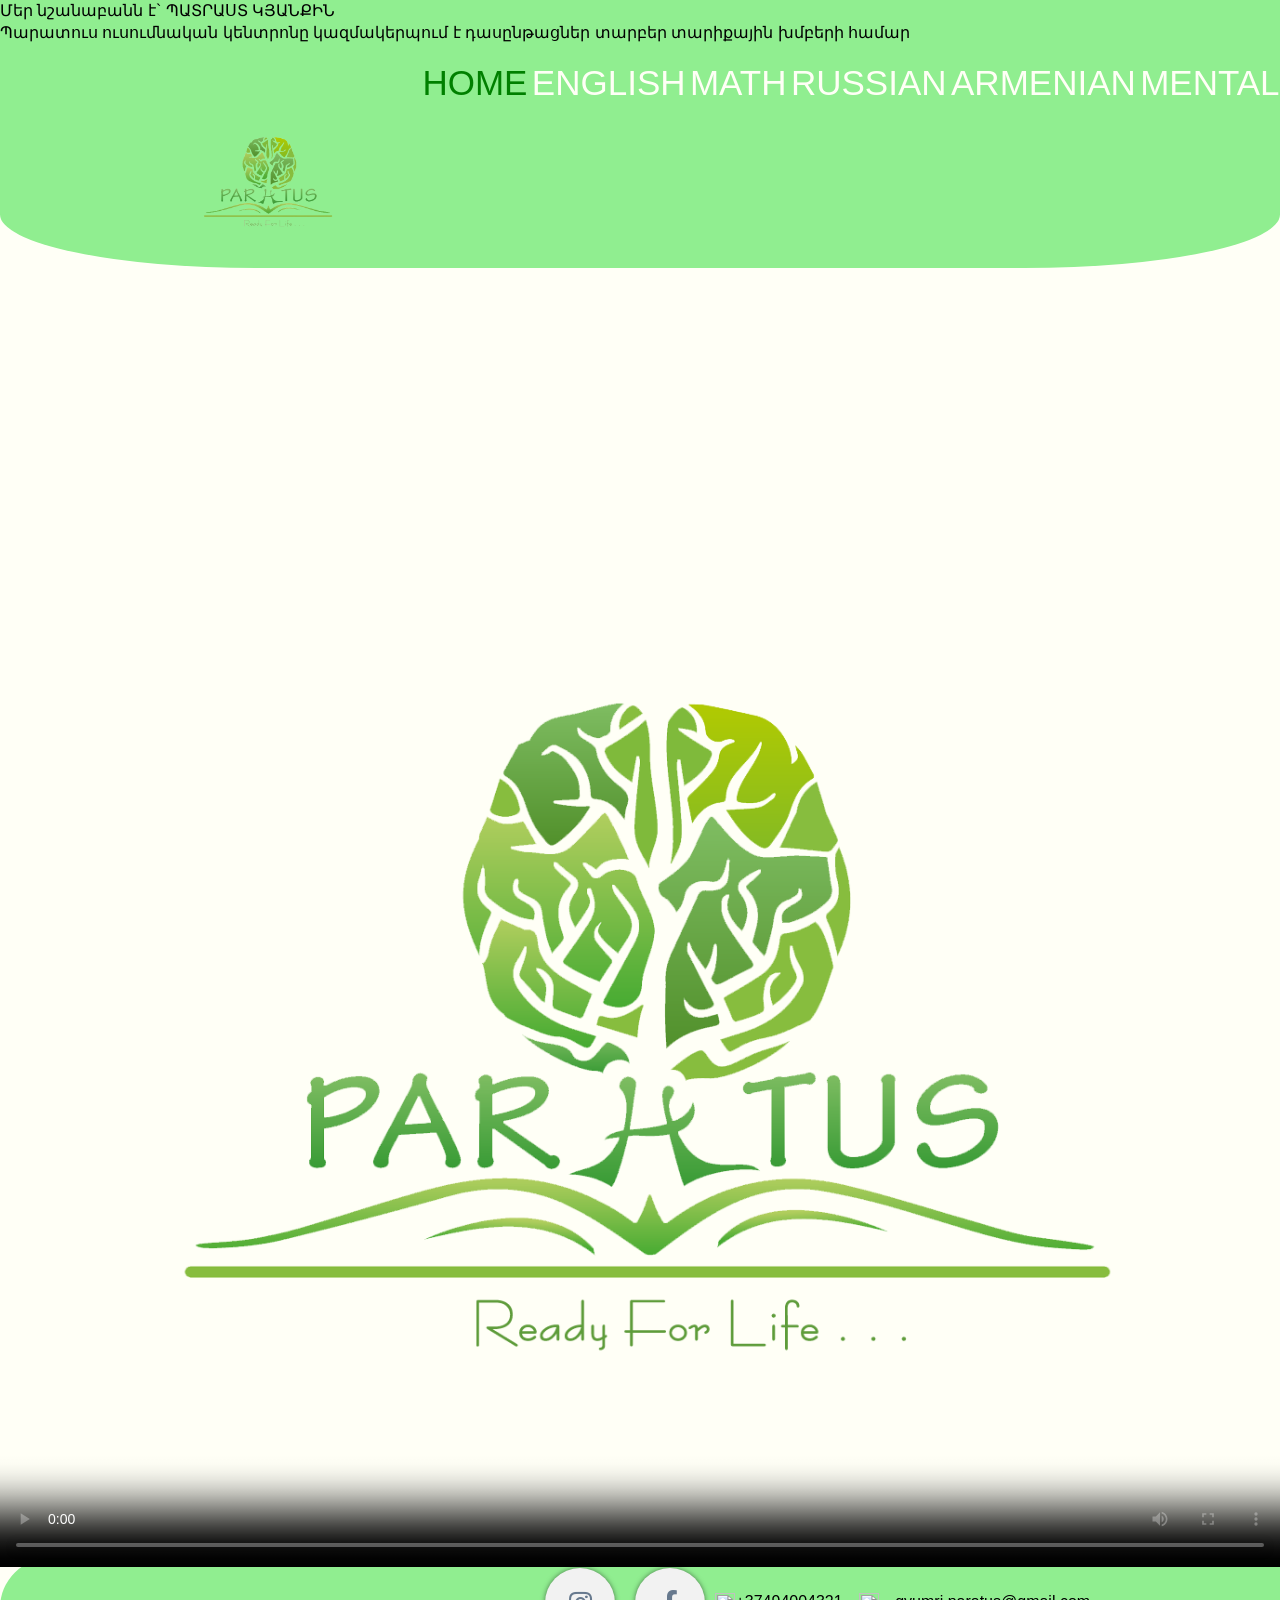
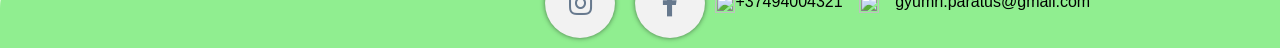
==== index.html @ 4b2f4308 "down up" ====
<!DOCTYPE html>
<html>
<head>
    <meta charset="UTF-8">
    <meta http-equiv="X-UA-Compatible" content="IE=edge">
    <meta name="viewport" content="width=device-width, initial-scale=1.0">
    <title>Paratus</title>
    <link rel="stylesheet" href="style.css">
    <link rel="icon" href="IMG/paratus.png">
    <link rel="stylesheet" href="https://pro.fontawesome.com/releases/v5.10.0/css/all.css" integrity="sha384-AYmEC3Yw5cVb3ZcuHtOA93w35dYTsvhLPVnYs9eStHfGJvOvKxVfELGroGkvsg+p" crossorigin="anonymous">
    <meta name="viewport" content="width=device-width, initial-scale=1">
</head>

<body>
    <div class="containner">
        
     <div class="main">
     <div class="nav">
      
            <span class="first">Մեր նշանաբանն է` ՊԱՏՐԱՍՏ ԿՅԱՆՔԻՆ</span><br>
            <span class="first">Պարատուս ուսումնական կենտրոնը կազմակերպում է դասընթացներ տարբեր տարիքային խմբերի համար</span>
               
       
            <div class="objects">
                <a href="https://yzakaryan.github.io/" class="hrefs1">HOME</a>
                <a href="https://yzakaryan.github.io/english/index.html" class="hrefs">ENGLISH</a>
                <a href="https://yzakaryan.github.io/math/index.html" class="hrefs">MATH</a>
                <a href="https://yzakaryan.github.io/russian/index.html" class="hrefs">RUSSIAN</a>
                <a href="https://yzakaryan.github.io/armenian/index.html" class="hrefs">ARMENIAN</a>
                <a href="https://yzakaryan.github.io/mental/index.html" class="hrefs">MENTAL</a>
            </div>
            <img class="imgp" src="IMG/paratus-removebg-preview.png  " alt="paratus img" width="150px" height="150px">
                
     </div></div>
            
        
            
            </div>
    <div class="down"><iframe class="map" src="https://www.google.com/maps/embed?pb=!1m18!1m12!1m3!1d754.736954864433!2d43.82356452481894!3d40.829109800000005!2m3!1f0!2f0!3f0!3m2!1i1024!2i768!4f13.1!3m3!1m2!1s0x4041f90906b329f3%3A0x7ffcc25759663d4c!2zUGFydXlyIFNldmFrIFN0LCBHeXVtcmksINCQ0YDQvNC10L3QuNGP!5e0!3m2!1sru!2s!4v1666691254229!5m2!1sru!2s" width="100%" height="200" style="border:0;" allowfullscreen="" loading="lazy" referrerpolicy="no-referrer-when-downgrade"></iframe>
                      <video width="100%" height="1080" controls="controls" src="" poster="IMG/paratus.png"></video>
      <div class="social">
      
        <a class="social__icon instagram" target="_blank" href="https://www.instagram.com/paratus.am/">
          <i class="fab fa-instagram"></i>
        </a>
        <a class="social__icon facebook" target="_blank" href="https://www.facebook.com/paratus.am/">
          <i class="fab fa-facebook-f"></i>
        </a>
        <img class="x1b0d499xuo83w1" src="https://static.xx.fbcdn.net/rsrc.php/v3/yT/r/Dc7-7AgwkwS.png" alt="" height="20" width="20">
        <span class="usersel1"> +37494004321</span>
        <img class="x1b0d499xuo83w3" src="https://static.xx.fbcdn.net/rsrc.php/v3/yE/r/2PIcyqpptfD.png" alt="" height="20" width="20">
        <span class="usersel"> gyumri.paratus@gmail.com</span>
        
     </div>
</div> 



</body>
</html>
---- style.css ----
@import url('https://fonts.googleapis.com/css2?family=Raleway:wght@100&display=swap');
.containner {
	width: 100%;
}

.imgp{
margin-left: 15%;
margin-top: 0%;
margin-bottom: 5px;
max-width: 100%;
max-height: 100%;
}

.objects{
	margin-left: 33%;
	margin-top: 1%;
}

.hrefs{
	text-decoration: none;
	color: #FFFFF6;
	border-radius: 20%;
	font-size: 35px;
}

.hrefs1{
	text-decoration: none;
	color: green;
	border-radius: 20%;
	font-size: 35px;
}

.nav{
background-color: lightgreen;
border-bottom-left-radius: 20%;
border-bottom-right-radius: 20%;
}


.usersel{
	user-select: all;
	padding-left: 1%;
}

.x1b0d499xuo83w3{
	margin-left 	: 1%;
}

.ps{
	font-weight: 300;
	color: #FFFFF6;
	
}
 
.map{
	margin-right: 15%;
	margin-top: 1%;

}

.first{
	font-weight: lighter;
	font-family: 'Segoe UI', Tahoma, Geneva, Verdana, sans-serif;
}

body {
	margin: 0;
    padding: 0;
	min-width: 320px;
	max-width: 100%;
    overflow-x: hidden;
    justify-content: center;
	background-color: #fffff6;
    user-select: none;
	position: relative;
	font-family: 'Noto Sans', sans-serif;
	font-size: 16px;
	line-height: 1.4;
	color: #000;
	height: auto;
}

body *,
body *:before,
body *:after {
	box-sizing: border-box;
}

.social{
    margin-left:0%;
	margin-top: -1em;
    width: 127%;
    max-height: 20vw;
    display: flex;
    align-items: center;
    justify-content: center;
    background-color: lightgreen;
    border-top-left-radius: 50px;
    border-top-right-radius: 50px
}

  .social__icon{
	text-decoration: none;
	display:flex;
	align-items:center;
	justify-content:center;
	width: 70px;
	height: 70px;
	margin: 10px;
	background-color: #f2f2f2;
	border-radius: 50%;
	box-shadow: 0px 0px 5px #00000080;
	transition: all 0.3s ease;
	position: relative;
	overflow:hidden;
  }
  
  .social__icon i {
	font-size: 26px;
	color: #67798e;
	transition: all 0.3s ease;
	z-index: 1;
  }
  
  .social__icon:after{
	content: "";
	width: 70px;
	height: 70px;
	position:absolute;
	transform: translate(0, 70px);
	border-radius: 50%;
	transition: all 0.3s ease;
  }

  .social__icon.instagram:after{
	background-color: #833AB4;
  }
  .social__icon.facebook:after{
	background-color: #3b5998;
  }

  
  .social__icon:hover {
	transform: translateY(-4px);
	box-shadow: 0px 0px 15px #00000080;
  }
  
  .social__icon:hover i{
	 color: #fff;
  }
  
  .social__icon:hover:after{
	transform: translate(0);
  }

  .social__icon:hover {
	transform: translateY(-4px);
	box-shadow: 0px 0px 15px #00000080;
  }
  
  .social__icon:hover i{
	 color: #fff;
  }
  
  .social__icon:hover:after{
	transform: translate(0);
  }
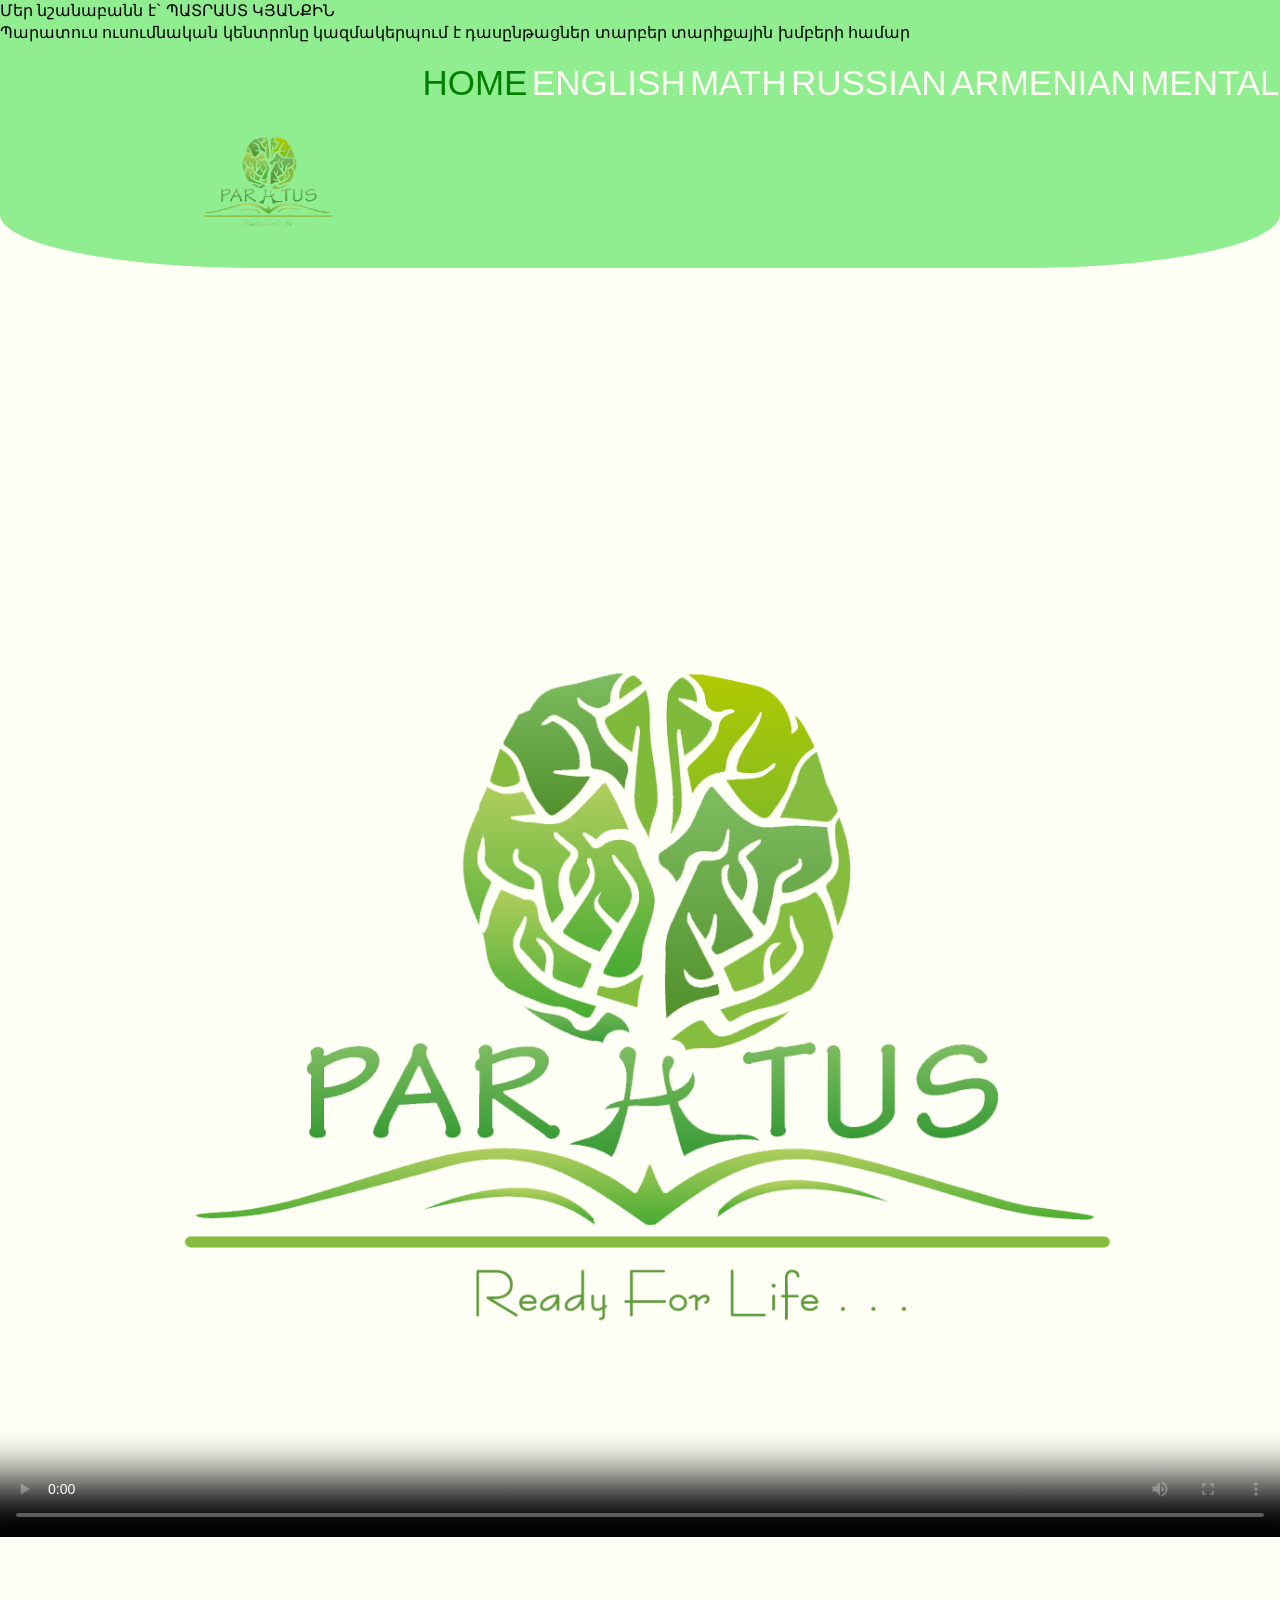
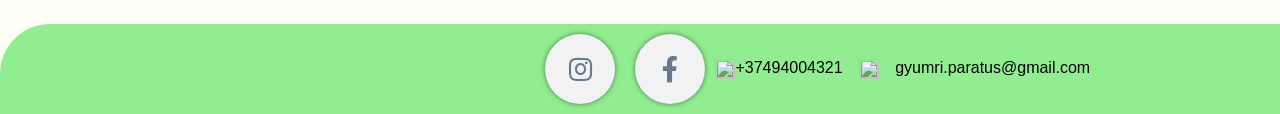
==== commit 0e0de281: "m" ====
--- a/index.html
+++ b/index.html
@@ -33,10 +33,8 @@
                 
      </div></div>
             
-        
-            
             </div>
-    <div class="down"><iframe class="map" src="https://www.google.com/maps/embed?pb=!1m18!1m12!1m3!1d754.736954864433!2d43.82356452481894!3d40.829109800000005!2m3!1f0!2f0!3f0!3m2!1i1024!2i768!4f13.1!3m3!1m2!1s0x4041f90906b329f3%3A0x7ffcc25759663d4c!2zUGFydXlyIFNldmFrIFN0LCBHeXVtcmksINCQ0YDQvNC10L3QuNGP!5e0!3m2!1sru!2s!4v1666691254229!5m2!1sru!2s" width="100%" height="200" style="border:0;" allowfullscreen="" loading="lazy" referrerpolicy="no-referrer-when-downgrade"></iframe>
+    <div class="down"><iframe class="map" src="https://www.google.com/maps/embed?pb=!1m18!1m12!1m3!1d754.736954864433!2d43.82356452481894!3d40.829109800000005!2m3!1f0!2f0!3f0!3m2!1i1024!2i768!4f13.1!3m3!1m2!1s0x4041f90906b329f3%3A0x7ffcc25759663d4c!2zUGFydXlyIFNldmFrIFN0LCBHeXVtcmksINCQ0YDQvNC10L3QuNGP!5e0!3m2!1sru!2s!4v1666691254229!5m2!1sru!2s" width="100%" height="170" style="border:0;" allowfullscreen="" loading="lazy" referrerpolicy="no-referrer-when-downgrade"></iframe>
                       <video width="100%" height="1080" controls="controls" src="" poster="IMG/paratus.png"></video>
       <div class="social">
       
--- a/style.css
+++ b/style.css
@@ -88,7 +88,7 @@
 
 .social{
     margin-left:0%;
-	margin-top: -1em;
+	margin-top: 5em;
     width: 127%;
     max-height: 20vw;
     display: flex;
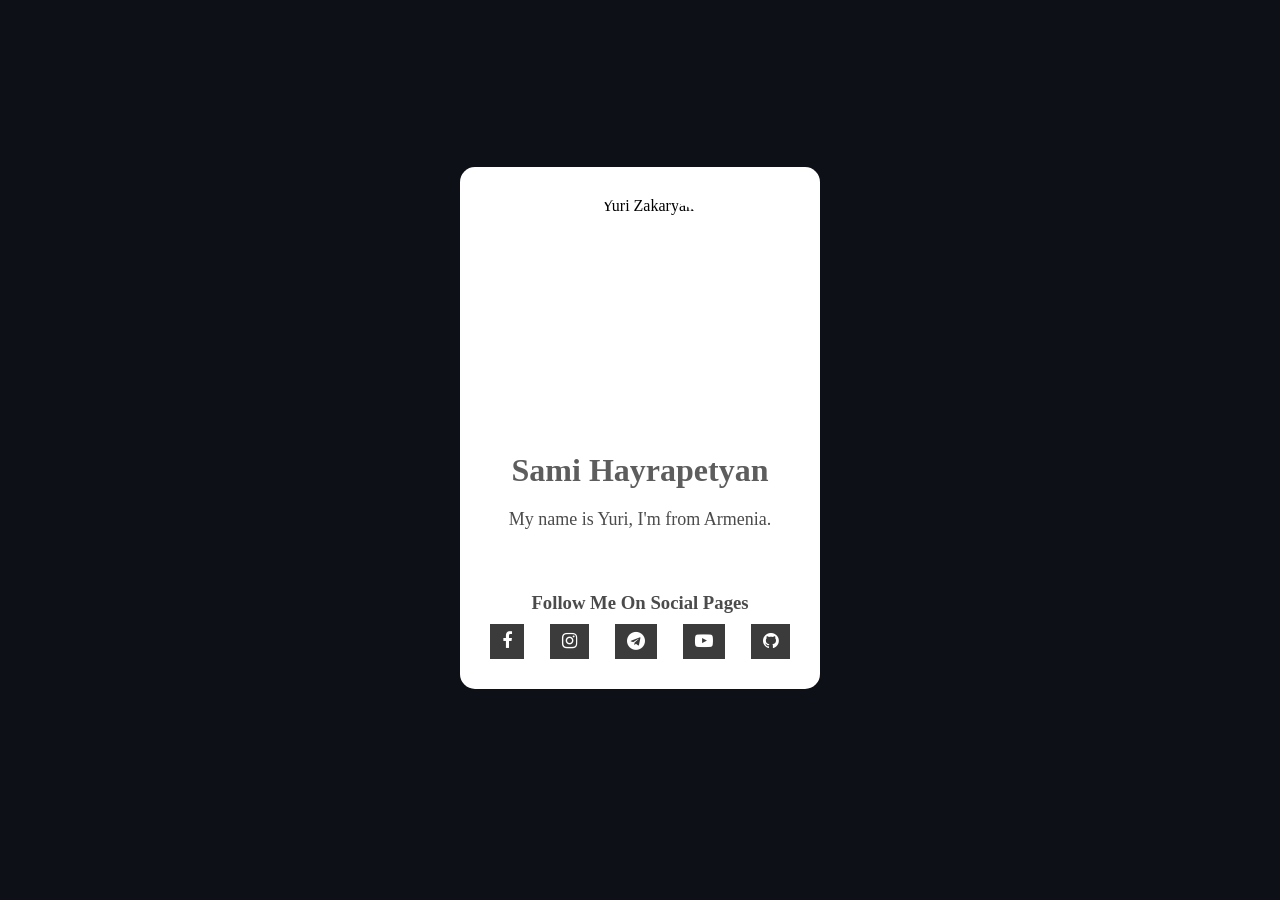
==== commit cfe4c244: "Card" ====
--- a/index.html
+++ b/index.html
@@ -1,58 +1,35 @@
 <!DOCTYPE html>
-<html>
+<html lang="en">
 <head>
     <meta charset="UTF-8">
     <meta http-equiv="X-UA-Compatible" content="IE=edge">
     <meta name="viewport" content="width=device-width, initial-scale=1.0">
-    <title>Paratus</title>
+    <title>Yur Zakaryan</title>
+    <link rel="stylesheet" href="https://cdnjs.cloudflare.com/ajax/libs/font-awesome/4.7.0/css/font-awesome.min.css">
     <link rel="stylesheet" href="style.css">
-    <link rel="icon" href="IMG/paratus.png">
-    <link rel="stylesheet" href="https://pro.fontawesome.com/releases/v5.10.0/css/all.css" integrity="sha384-AYmEC3Yw5cVb3ZcuHtOA93w35dYTsvhLPVnYs9eStHfGJvOvKxVfELGroGkvsg+p" crossorigin="anonymous">
-    <meta name="viewport" content="width=device-width, initial-scale=1">
 </head>
+<body>
+    <div id="me_wrapper">
+        <div id="me_header">
+            <div id="me_cover">
+                <img src="" alt="Yuri Zakaryan">
+            </div>
+            <div id="me_info">
+                <h1>Sami Hayrapetyan</h1>
+                <p>
+                    My name is Yuri, I'm from Armenia. <br> <br> 
+                   
 
-<body>
-    <div class="containner">
-        
-     <div class="main">
-     <div class="nav">
-      
-            <span class="first">Մեր նշանաբանն է` ՊԱՏՐԱՍՏ ԿՅԱՆՔԻՆ</span><br>
-            <span class="first">Պարատուս ուսումնական կենտրոնը կազմակերպում է դասընթացներ տարբեր տարիքային խմբերի համար</span>
-               
-       
-            <div class="objects">
-                <a href="https://yzakaryan.github.io/" class="hrefs1">HOME</a>
-                <a href="https://yzakaryan.github.io/english/index.html" class="hrefs">ENGLISH</a>
-                <a href="https://yzakaryan.github.io/math/index.html" class="hrefs">MATH</a>
-                <a href="https://yzakaryan.github.io/russian/index.html" class="hrefs">RUSSIAN</a>
-                <a href="https://yzakaryan.github.io/armenian/index.html" class="hrefs">ARMENIAN</a>
-                <a href="https://yzakaryan.github.io/mental/index.html" class="hrefs">MENTAL</a>
+                <h3>Follow me on social pages</h3>
+                
+                <div class="soc">
+                    <a href="https://www.facebook.com/yurzakaryan" target="_blank"><i class="fa fa-facebook"></i></a>
+                    <a href="https://www.instagram.com/yurzakaryan" target="_blank"><i class="fa fa-instagram"></i></a>
+                    <a href="https://t.me/YurZ77" target="_blank"><i class="fa fa-telegram"></i></a><a href="https://www.youtube.com/SamiHayrapetyan" target="_blank"><i class="fa fa-youtube-play"></i></a>
+                    <a href="https://github.com/yzakaryan" target="_blank"><i class="fa fa-github"></i></a>
+                </div>
             </div>
-            <img class="imgp" src="IMG/paratus-removebg-preview.png  " alt="paratus img" width="150px" height="150px">
-                
-     </div></div>
-            
-            </div>
-    <div class="down"><iframe class="map" src="https://www.google.com/maps/embed?pb=!1m18!1m12!1m3!1d754.736954864433!2d43.82356452481894!3d40.829109800000005!2m3!1f0!2f0!3f0!3m2!1i1024!2i768!4f13.1!3m3!1m2!1s0x4041f90906b329f3%3A0x7ffcc25759663d4c!2zUGFydXlyIFNldmFrIFN0LCBHeXVtcmksINCQ0YDQvNC10L3QuNGP!5e0!3m2!1sru!2s!4v1666691254229!5m2!1sru!2s" width="100%" height="170" style="border:0;" allowfullscreen="" loading="lazy" referrerpolicy="no-referrer-when-downgrade"></iframe>
-                      <video width="100%" height="1080" controls="controls" src="" poster="IMG/paratus.png"></video>
-      <div class="social">
-      
-        <a class="social__icon instagram" target="_blank" href="https://www.instagram.com/paratus.am/">
-          <i class="fab fa-instagram"></i>
-        </a>
-        <a class="social__icon facebook" target="_blank" href="https://www.facebook.com/paratus.am/">
-          <i class="fab fa-facebook-f"></i>
-        </a>
-        <img class="x1b0d499xuo83w1" src="https://static.xx.fbcdn.net/rsrc.php/v3/yT/r/Dc7-7AgwkwS.png" alt="" height="20" width="20">
-        <span class="usersel1"> +37494004321</span>
-        <img class="x1b0d499xuo83w3" src="https://static.xx.fbcdn.net/rsrc.php/v3/yE/r/2PIcyqpptfD.png" alt="" height="20" width="20">
-        <span class="usersel"> gyumri.paratus@gmail.com</span>
-        
-     </div>
-</div> 
-
-
-
+        </div>
+    </div>
 </body>
 </html>
--- a/style.css
+++ b/style.css
@@ -1,167 +1,133 @@
-@import url('https://fonts.googleapis.com/css2?family=Raleway:wght@100&display=swap');
-.containner {
-	width: 100%;
-}
-
-.imgp{
-margin-left: 15%;
-margin-top: 0%;
-margin-bottom: 5px;
-max-width: 100%;
-max-height: 100%;
-}
-
-.objects{
-	margin-left: 33%;
-	margin-top: 1%;
-}
-
-.hrefs{
-	text-decoration: none;
-	color: #FFFFF6;
-	border-radius: 20%;
-	font-size: 35px;
-}
-
-.hrefs1{
-	text-decoration: none;
-	color: green;
-	border-radius: 20%;
-	font-size: 35px;
-}
-
-.nav{
-background-color: lightgreen;
-border-bottom-left-radius: 20%;
-border-bottom-right-radius: 20%;
-}
-
-
-.usersel{
-	user-select: all;
-	padding-left: 1%;
-}
-
-.x1b0d499xuo83w3{
-	margin-left 	: 1%;
-}
-
-.ps{
-	font-weight: 300;
-	color: #FFFFF6;
-	
-}
- 
-.map{
-	margin-right: 15%;
-	margin-top: 1%;
-
-}
-
-.first{
-	font-weight: lighter;
-	font-family: 'Segoe UI', Tahoma, Geneva, Verdana, sans-serif;
+*{
+    margin: 0;
+    padding: 0;
+    box-sizing: border-box;
+    outline: 0;
 }
 
 body {
-	margin: 0;
-    padding: 0;
-	min-width: 320px;
-	max-width: 100%;
-    overflow-x: hidden;
-    justify-content: center;
-	background-color: #fffff6;
-    user-select: none;
-	position: relative;
-	font-family: 'Noto Sans', sans-serif;
-	font-size: 16px;
-	line-height: 1.4;
-	color: #000;
-	height: auto;
-}
-
-body *,
-body *:before,
-body *:after {
-	box-sizing: border-box;
-}
-
-.social{
-    margin-left:0%;
-	margin-top: 5em;
-    width: 127%;
-    max-height: 20vw;
     display: flex;
     align-items: center;
     justify-content: center;
-    background-color: lightgreen;
-    border-top-left-radius: 50px;
-    border-top-right-radius: 50px
+    font-family: tahoma;
+    height: 95vh;
+    background: #0D1117;
 }
 
-  .social__icon{
-	text-decoration: none;
-	display:flex;
-	align-items:center;
-	justify-content:center;
-	width: 70px;
-	height: 70px;
-	margin: 10px;
-	background-color: #f2f2f2;
-	border-radius: 50%;
-	box-shadow: 0px 0px 5px #00000080;
-	transition: all 0.3s ease;
-	position: relative;
-	overflow:hidden;
-  }
-  
-  .social__icon i {
-	font-size: 26px;
-	color: #67798e;
-	transition: all 0.3s ease;
-	z-index: 1;
-  }
-  
-  .social__icon:after{
-	content: "";
-	width: 70px;
-	height: 70px;
-	position:absolute;
-	transform: translate(0, 70px);
-	border-radius: 50%;
-	transition: all 0.3s ease;
-  }
+#me_wrapper {
+    max-width: 550px;
+    padding: 30px;
+    background: #fff;
+    border-radius: 15px;
+}
 
-  .social__icon.instagram:after{
-	background-color: #833AB4;
-  }
-  .social__icon.facebook:after{
-	background-color: #3b5998;
-  }
+#me_header {
+    display: flex;
+    flex-flow: column;
+    align-items: center;
+    justify-content: center;
+    text-align: center;
+}
 
-  
-  .social__icon:hover {
-	transform: translateY(-4px);
-	box-shadow: 0px 0px 15px #00000080;
-  }
-  
-  .social__icon:hover i{
-	 color: #fff;
-  }
-  
-  .social__icon:hover:after{
-	transform: translate(0);
-  }
+#me_header #me_cover img {
+    width: 240px;
+    height: 240px;
+    border-radius: 50%;
+    display: block;
+    margin-bottom: 15px;
+}
 
-  .social__icon:hover {
-	transform: translateY(-4px);
-	box-shadow: 0px 0px 15px #00000080;
-  }
-  
-  .social__icon:hover i{
-	 color: #fff;
-  }
-  
-  .social__icon:hover:after{
-	transform: translate(0);
-  }
+#me_info {
+    display: flex;
+    flex-flow: column;
+    align-items: center;
+}
+
+#me_info h1 {
+    color: #5d5d5d;
+    margin-bottom: 15px;
+}
+
+#me_info p {
+    font-size: 18px;
+    margin-bottom: 8px;
+    color: rgb(75, 75, 75);
+    line-height: 30px;
+}
+
+#me_info p i {
+    margin-right: 8px;
+    font-size: 18px;
+    color: rgb(75, 75, 75);
+}
+
+#me_info p a{
+    margin-right: 8px;
+    font-size: 18px;
+    color: rgb(75, 75, 75);
+}
+
+#me_info h3 {
+    color:rgb(75, 75, 75);
+    text-transform: capitalize;
+    margin-top: 20px;
+    margin-bottom: 10px;
+    font-family: cursive;
+}
+
+.soc {
+    display: flex;
+    width: 300px;
+    justify-content: space-between;
+}
+
+.soc a {
+    color: #fff;
+    background: rgb(59, 59, 59);
+    padding: 5px 10px;
+    font-size: 18px;
+    border: 2px solid transparent;
+    transition: 0.2s;
+    text-decoration: none;
+}
+
+.soc a:hover {
+    background: unset;
+    color: rgb(59, 59, 59);
+    border: 2px solid rgb(59, 59, 59);;
+}
+
+#facebook {
+    margin-top: 50px;
+}
+
+#facebook iframe{
+    height: 1000px;
+    width: 100%;
+}
+
+@media screen and (max-width: 540px) {
+    #me_info h1 {
+        font-size: 25px;
+    }
+}
+
+@media screen and (max-width: 440px) {
+    #me_info h1 {
+        font-size: 22px;
+    }
+}
+
+@media screen and (max-width: 390px) {
+    #me_wrapper {
+        padding: 10px 7px;
+    }
+
+    .soc {
+        width: 280px;
+    }
+    
+    #me_info h1 {
+        font-size: 22px;
+    }
+}
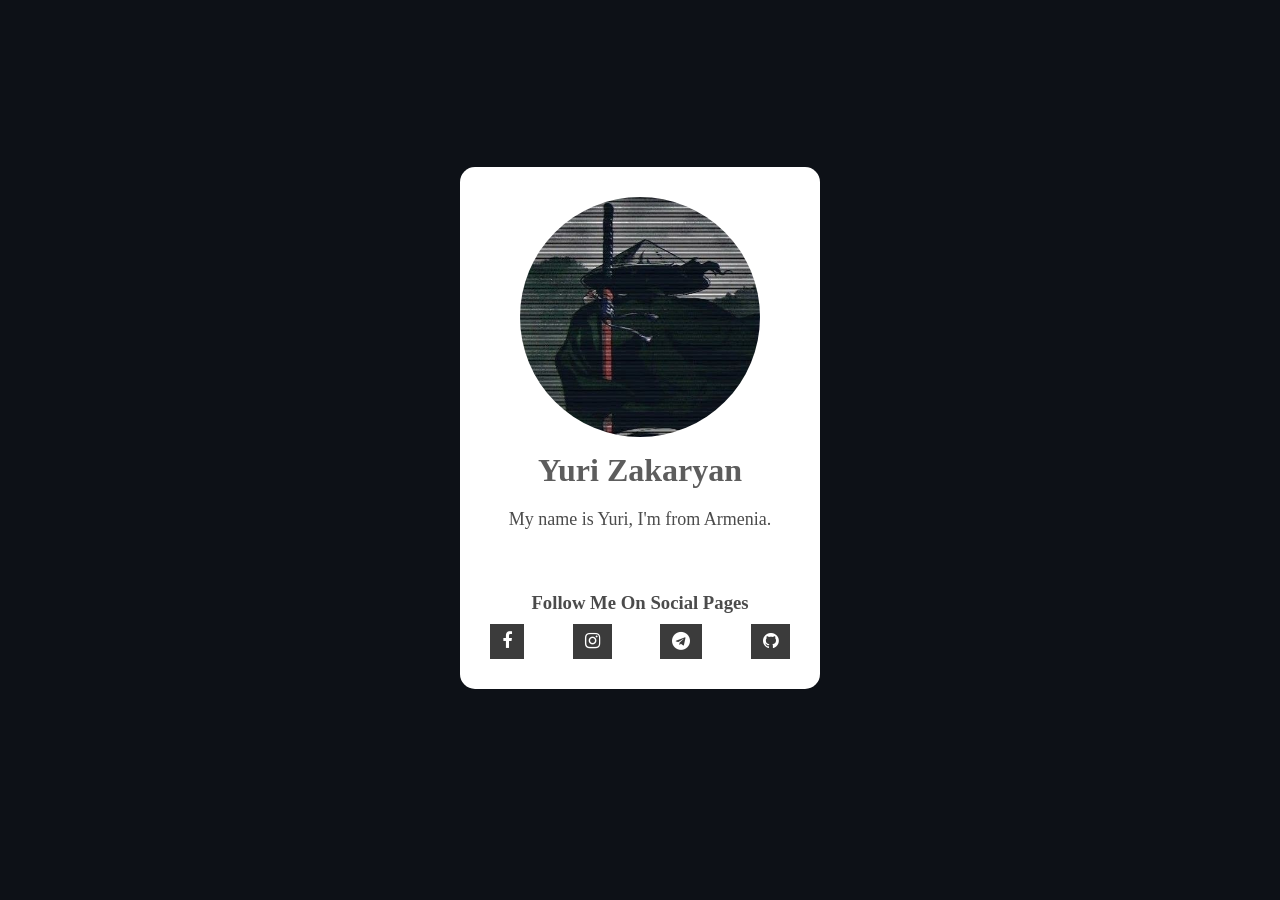
==== commit aa6760db: "card" ====
--- a/index.html
+++ b/index.html
@@ -12,12 +12,12 @@
     <div id="me_wrapper">
         <div id="me_header">
             <div id="me_cover">
-                <img src="" alt="Yuri Zakaryan">
+                <img src="IMG_20220911_223344_881.jpg" alt="Yuri Zakaryan">
             </div>
             <div id="me_info">
-                <h1>Sami Hayrapetyan</h1>
+                <h1>Yuri Zakaryan</h1>
                 <p>
-                    My name is Yuri, I'm from Armenia. <br> <br> 
+                    My name is Yuri, I'm from Armenia. <br> <br>
                    
 
                 <h3>Follow me on social pages</h3>
@@ -25,7 +25,7 @@
                 <div class="soc">
                     <a href="https://www.facebook.com/yurzakaryan" target="_blank"><i class="fa fa-facebook"></i></a>
                     <a href="https://www.instagram.com/yurzakaryan" target="_blank"><i class="fa fa-instagram"></i></a>
-                    <a href="https://t.me/YurZ77" target="_blank"><i class="fa fa-telegram"></i></a><a href="https://www.youtube.com/SamiHayrapetyan" target="_blank"><i class="fa fa-youtube-play"></i></a>
+                    <a href="https://t.me/YurZ77" target="_blank"><i class="fa fa-telegram"></i></a>
                     <a href="https://github.com/yzakaryan" target="_blank"><i class="fa fa-github"></i></a>
                 </div>
             </div>
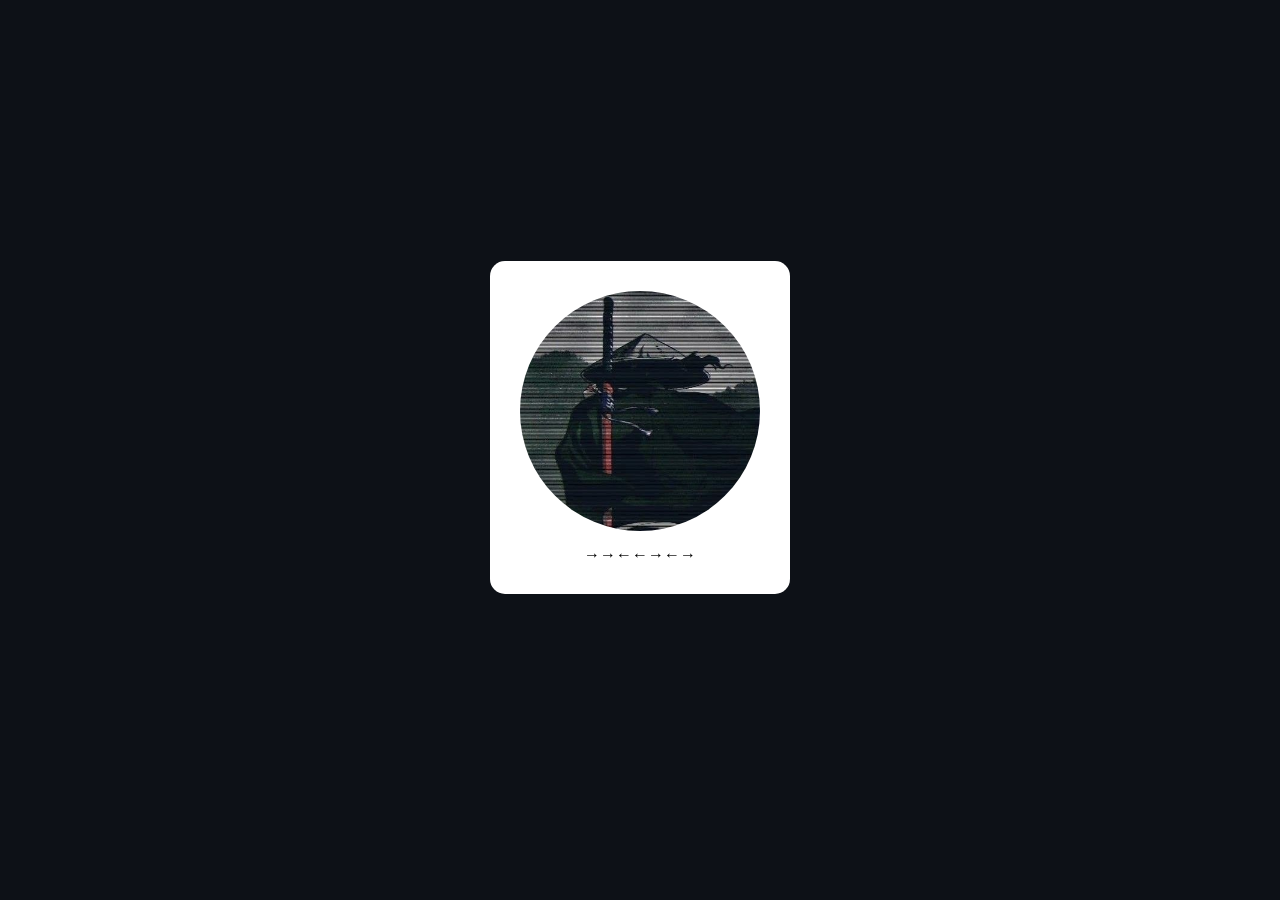
==== commit 1b997345: "gamedev2" ====
--- a/index.html
+++ b/index.html
@@ -14,21 +14,9 @@
             <div id="me_cover">
                 <img src="IMG_20220911_223344_881.jpg" alt="Yuri Zakaryan">
             </div>
-            <div id="me_info">
-                <h1>Yuri Zakaryan</h1>
-                <p>
-                    My name is Yuri, I'm from Armenia. <br> <br>
-                   
+                    &rarr;&rarr;&larr;&larr;&rarr;&larr;&rarr;
+                
 
-                <h3>Follow me on social pages</h3>
-                
-                <div class="soc">
-                    <a href="https://www.facebook.com/yurzakaryan" target="_blank"><i class="fa fa-facebook"></i></a>
-                    <a href="https://www.instagram.com/yurzakaryan" target="_blank"><i class="fa fa-instagram"></i></a>
-                    <a href="https://t.me/YurZ77" target="_blank"><i class="fa fa-telegram"></i></a>
-                    <a href="https://github.com/yzakaryan" target="_blank"><i class="fa fa-github"></i></a>
-                </div>
-            </div>
         </div>
     </div>
 </body>
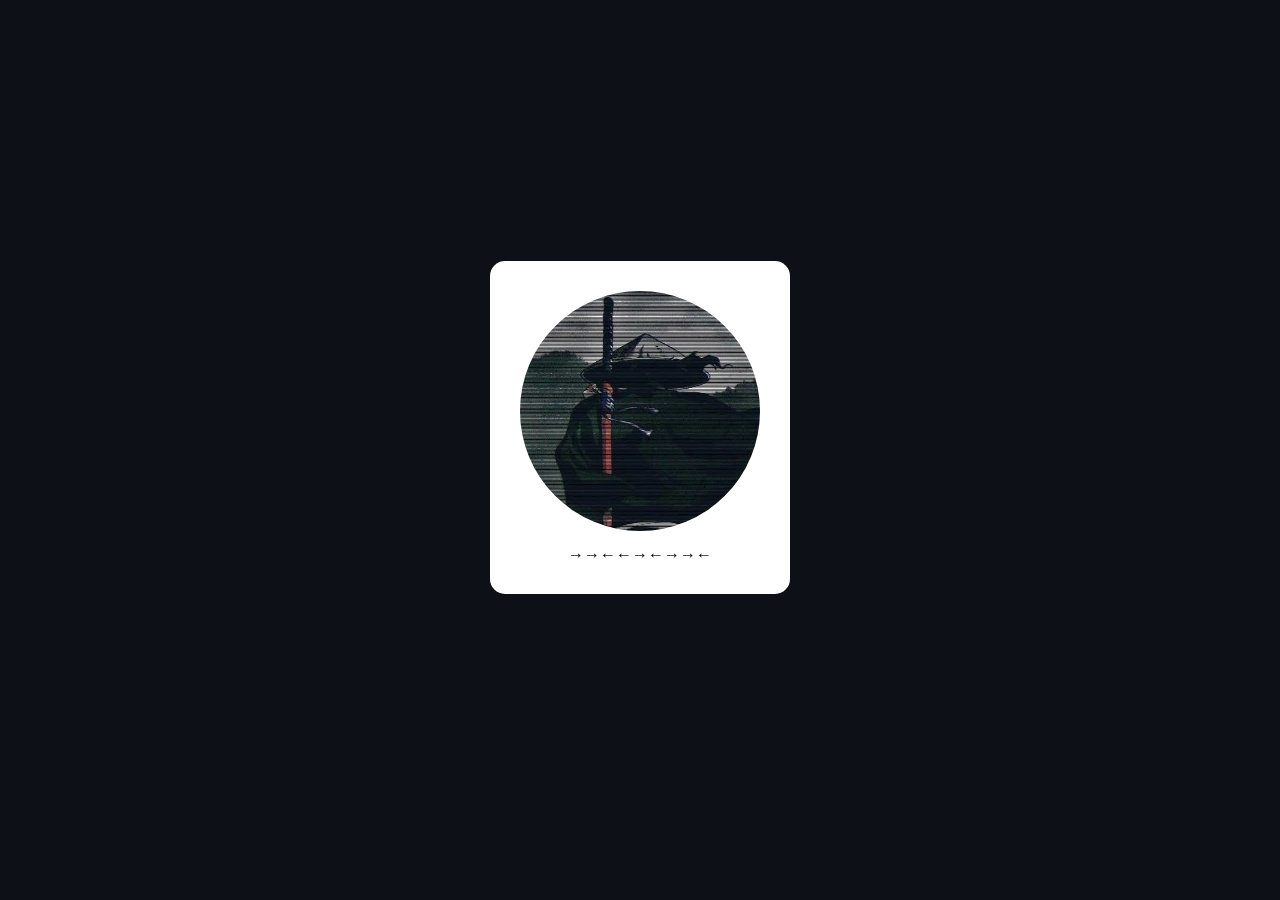
==== commit b346468a: "gd2" ====
--- a/index.html
+++ b/index.html
@@ -4,7 +4,7 @@
     <meta charset="UTF-8">
     <meta http-equiv="X-UA-Compatible" content="IE=edge">
     <meta name="viewport" content="width=device-width, initial-scale=1.0">
-    <title>Yur Zakaryan</title>
+    <title>Game Dev 2</title>
     <link rel="stylesheet" href="https://cdnjs.cloudflare.com/ajax/libs/font-awesome/4.7.0/css/font-awesome.min.css">
     <link rel="stylesheet" href="style.css">
 </head>
@@ -14,7 +14,7 @@
             <div id="me_cover">
                 <img src="IMG_20220911_223344_881.jpg" alt="Yuri Zakaryan">
             </div>
-                    &rarr;&rarr;&larr;&larr;&rarr;&larr;&rarr;
+                    &rarr;&rarr;&larr;&larr;&rarr;&larr;&rarr;&rarr;&larr;
                 
 
         </div>
